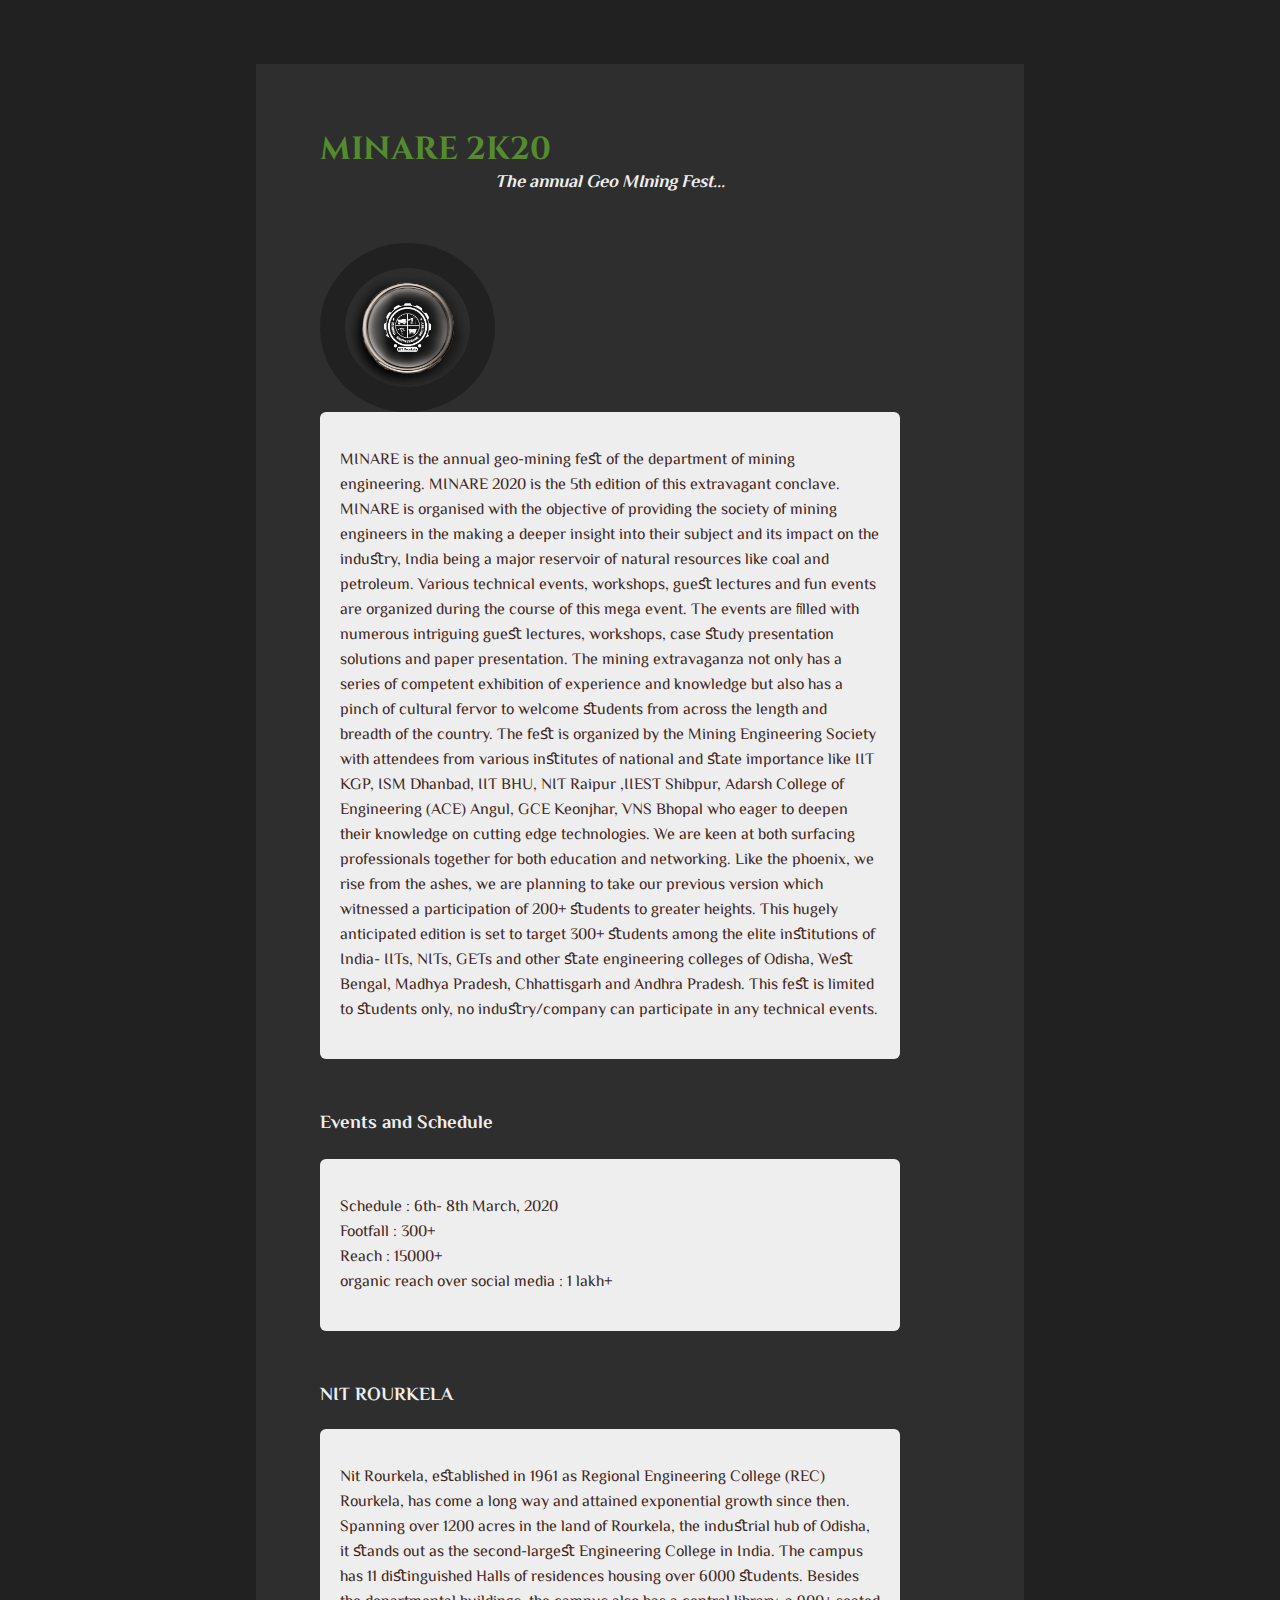
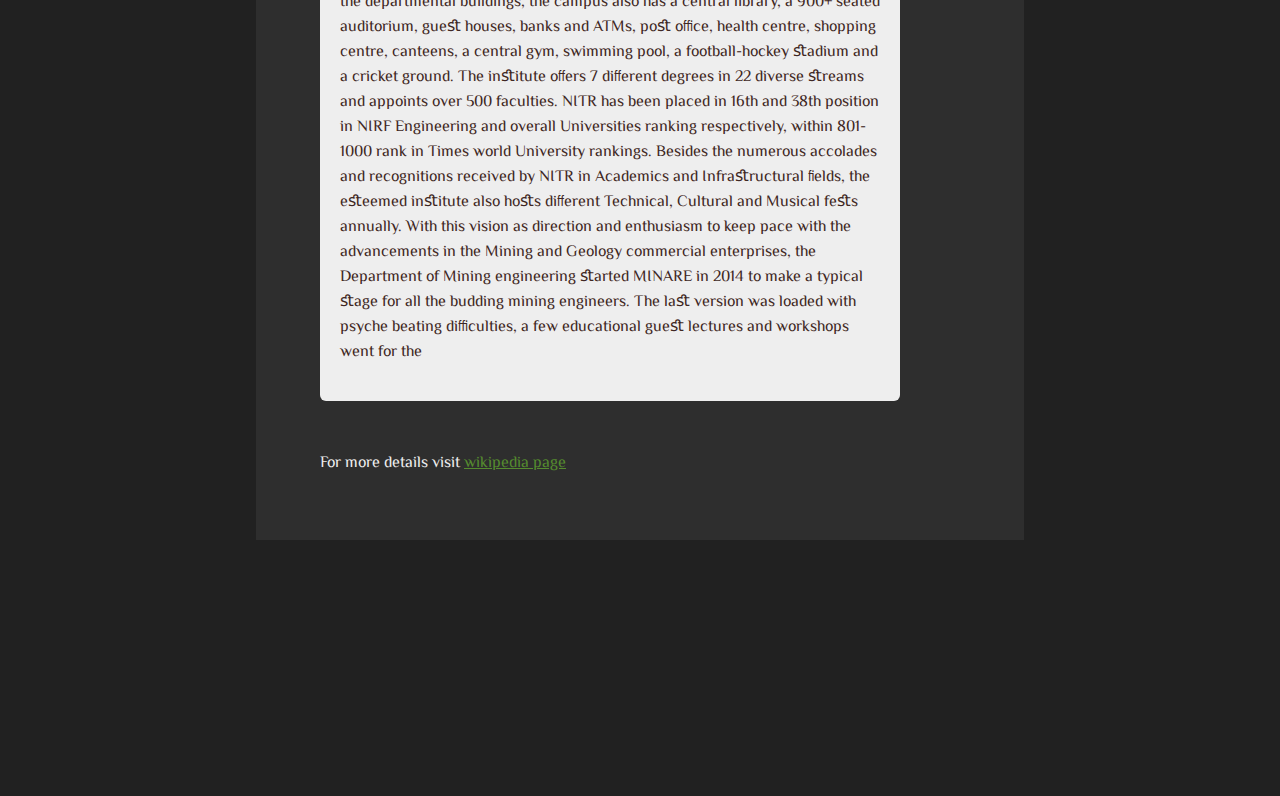
==== au.html @ 538fb4c2 "v" ====
<link rel="stylesheet" type="text/css" href="css/au.css">
<link href="https://fonts.googleapis.com/css?family=Patua+One|Cinzel|BenchNine|El+Messiri" rel="stylesheet">

<body>
  <div class="container-fluid main-container">
    <h1 class="text-primary text-center">MINARE 2K20</h1>
    <div class="row">
      <div class="col-xs-12">
        <h2>The annual Geo MIning Fest...</h2>
      </div>
    </div>
    <div class="row">
      <div class="col-xs-12 col-sm-3">
<!--         <a href="#"> -->
          <img src="assets/img/watch-26-1.png" alt="MINARE" class="img-responsive" id="harambe-face">
<!--         </a> -->
        <!--       <img src="https://timedotcom.files.wordpress.com/2016/08/harambe-memes-cincinnati-zoo.jpg?quality=85&w=1024" alt="Harambe face" id="harambe-face" class="img-responsive"> -->
      </div>
      <div class="col-xs-12 col-sm-9">
        <div class="section text-justify">
        <p>
         MINARE is the annual geo-mining feﬆ of the department of mining engineering. MINARE 2020 is the 5th edition of this extravagant conclave. MINARE is organised with the objective of providing the society of mining engineers in the making a deeper insight into their subject and its impact on the induﬆry, India being a major reservoir of natural resources like coal and petroleum. Various technical events, workshops, gueﬆ lectures and fun events are organized during the course of this mega event. The events are ﬁlled with numerous intriguing gueﬆ lectures, workshops, case ﬆudy presentation solutions and paper presentation.  The mining extravaganza not only has a series of competent exhibition of experience and knowledge but also has a pinch of cultural fervor to welcome ﬆudents from across the length and breadth of the country.
 The feﬆ is organized by the Mining Engineering Society with attendees from various inﬆitutes of national and ﬆate importance like IIT KGP, ISM Dhanbad, IIT BHU, NIT Raipur ,IIEST Shibpur, Adarsh College of Engineering (ACE) Angul, GCE Keonjhar, VNS Bhopal who eager to deepen their knowledge on cutting edge technologies. We are keen at both surfacing professionals together for both education and networking. Like the phoenix, we rise from the ashes, we are planning to take our previous version which witnessed a participation of 200+ ﬆudents to greater heights. This hugely anticipated edition is set to target 300+ ﬆudents among the elite inﬆitutions of India- IITs, NITs, GETs and other ﬆate engineering colleges of Odisha, Weﬆ Bengal, Madhya Pradesh, Chhattisgarh and Andhra Pradesh. This feﬆ is limited to ﬆudents only, no induﬆry/company can participate in any technical events.

        </p>
        </div>
      </div>
    </div>
    <!--     <div class="row section"><div class="col-xs-6"> -->
    <h3>Events and Schedule</h3>
    <!--       </div><div class="col-xs-6"> -->
    <h4></h4>
    <!--       </div></div> -->
    <div class="section text-justify">
    <p>
     Schedule           :    6th- 8th March, 2020 <br> Footfall                   :    300+ <br> Reach               :    15000+ <br> organic reach over social media   :     1 lakh+
 
    </p>
    </div>
    <h3>NIT ROURKELA</h3>
    <div class="section text-justify">
    <p>     Nit Rourkela, eﬆablished in 1961 as Regional Engineering College (REC) Rourkela, has come a long way and attained exponential growth since then. Spanning over 1200 acres in the land of Rourkela, the induﬆrial hub of Odisha, it ﬆands out as the second-largeﬆ Engineering College in India. The campus has 11 diﬆinguished Halls of residences housing over 6000 ﬆudents. Besides the departmental buildings, the campus also has a central library, a 900+ seated auditorium, gueﬆ houses, banks and ATMs, poﬆ oﬃce, health centre, shopping centre, canteens, a central gym, swimming pool, a football-hockey ﬆadium and a cricket ground. The inﬆitute oﬀers 7 diﬀerent degrees in 22 diverse ﬆreams and appoints over 500 faculties. NITR has been placed in 16th and 38th position in NIRF Engineering and overall Universities ranking respectively, within 801-1000 rank in Times world University rankings. Besides the numerous accolades and recognitions received by NITR in Academics and Infraﬆructural ﬁelds, the eﬆeemed inﬆitute also hoﬆs diﬀerent Technical, Cultural and Musical feﬆs annually. With this vision as direction and enthusiasm to keep pace with the advancements in the Mining and Geology commercial enterprises, the Department of Mining engineering ﬆarted MINARE in 2014 to make a typical ﬆage for all the budding mining engineers. The laﬆ version was loaded with psyche beating diﬃculties, a few educational gueﬆ lectures and workshops went for the </p>
    </div>
    
    For more details visit
    <a href="" target="_blank"> wikipedia page</a>
  </div>
</body>
---- css/au.css ----
html{
  background-color: #212121 ;
}

body {
  font-family: "El Messiri", "BenchNine", "Patua One", sans-serif;
  background-color: #2E2E2E  ;
  color: #eeeeee;
  padding: 5%;
  margin: 5% 20% 20% 20%;
/*   min-width: 700px; */
}
h1{
/*   color: #3F729B !important; */
  color: #558b2f  !important;
  font-family: Cinzel, sans-serif;
  margin-bottom: -3%;
}
h2{
  color: #eeeeee;
  font-style: italic;
  font-size: 18px !important;  
  margin-bottom: 8%;
  text-align: center;
}
h3{ color: #eeeeee     ;}
h4{ color: #eeeeee  ; text-align:right;}
#harambe-face{
  border-color: #212121            ;
  border-width: 25px;
  border-style: solid;
  border-radius: 50%;
  max-width: 125px;
}

a{
  color: #3F729B;
  color: #558b2f  !important;
}

.main-container{
  max-width: 580px;
}

.section{
    background-color: #eeeeee   ;
/*   font-size: 16px; */
  padding: 20px;
  margin-bottom: 50px;
  border-radius: 6px;
  color: #3e2723 ;
  
}

p{
/*   margin-bottom: 0px; */
}

li{
  margin-right: 40px;
  margin-bottom: 20px;
}
ul{
  margin: 20px 0px 20px 0px;
}

@media(max-width:700px){
  body{
    margin:0;
  }
  #harambe-face{
/*     display:none; */
    margin:auto;
    margin-bottom:5%;
  }
  li{
    margin:0 0 20px 0;
  }
  ul{
    margin:0 0 0 -40px;
    list-style-position:inside;
  }
}

@media(min-width:700px) and (max-width:1100px){
  body{
    margin: 5%;
  }  
  #harambe-face{
    margin:auto;
    margin-bottom:5%;
  }
}
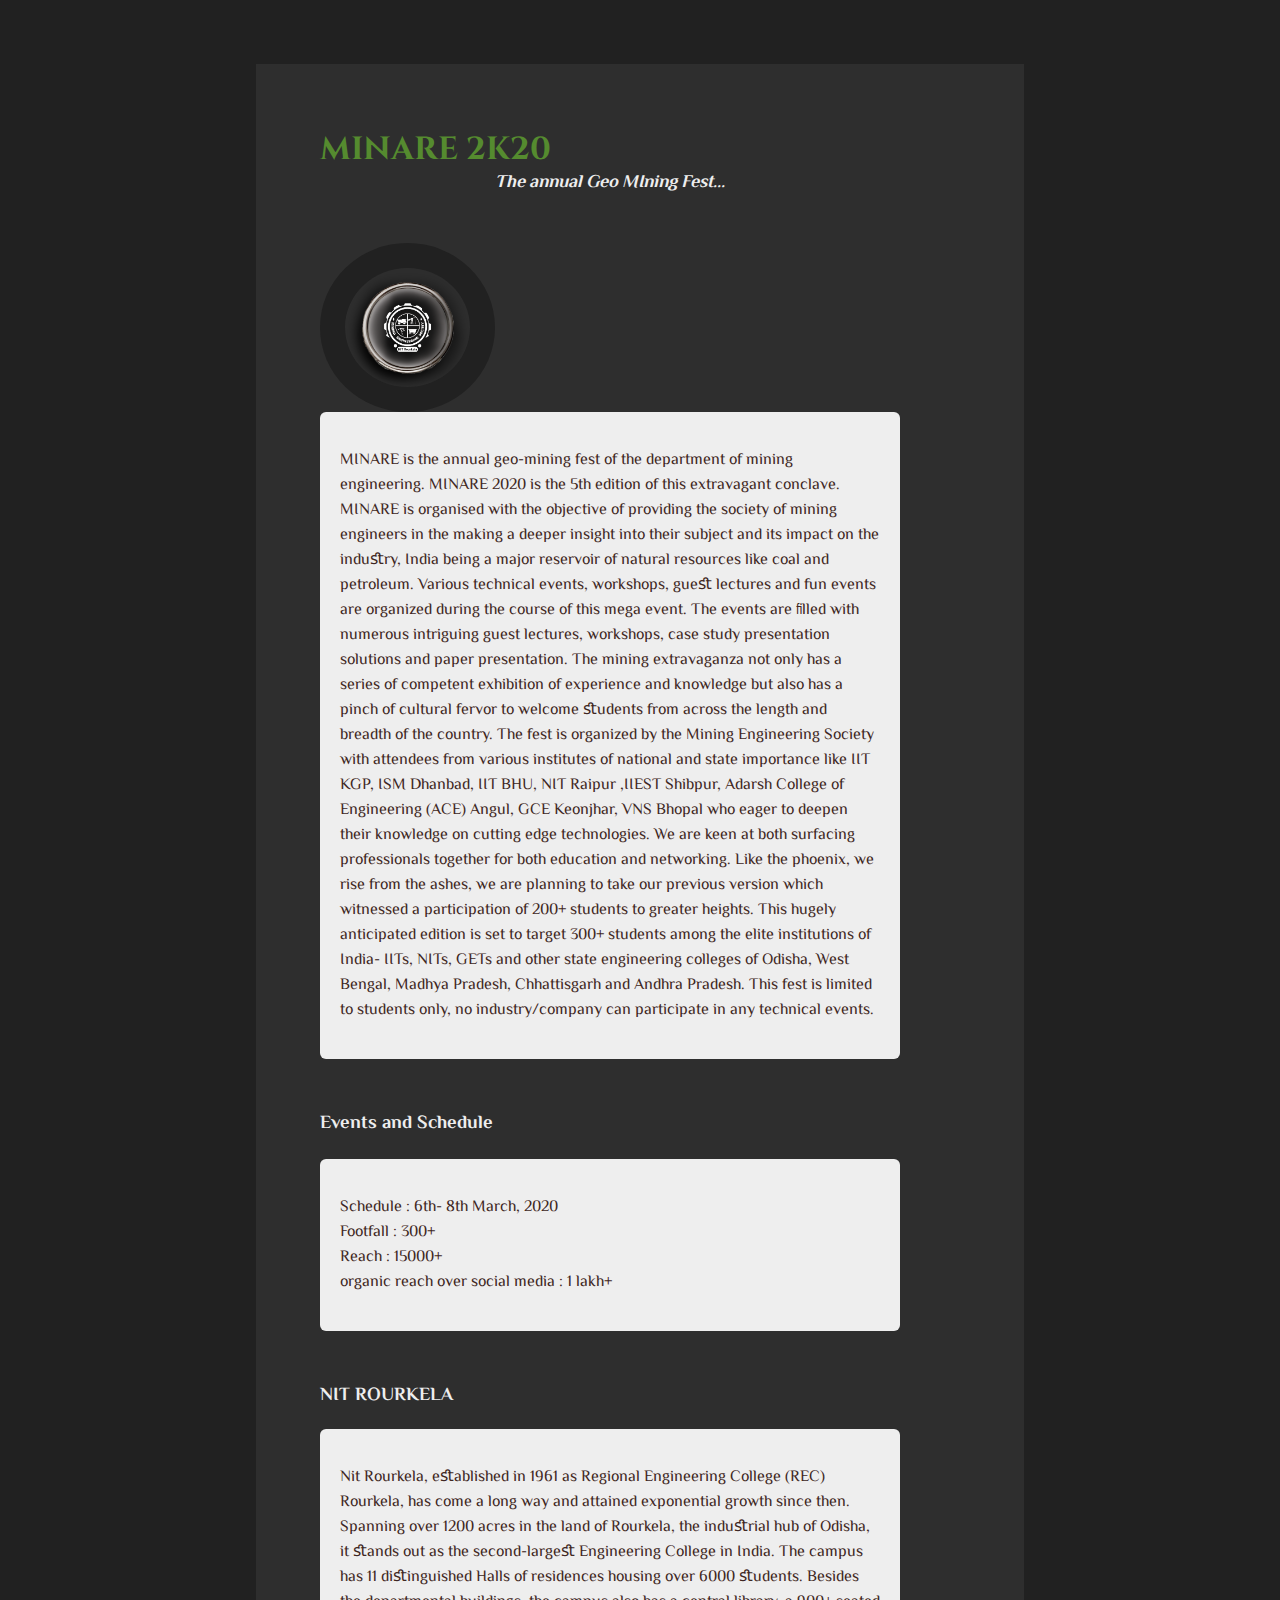
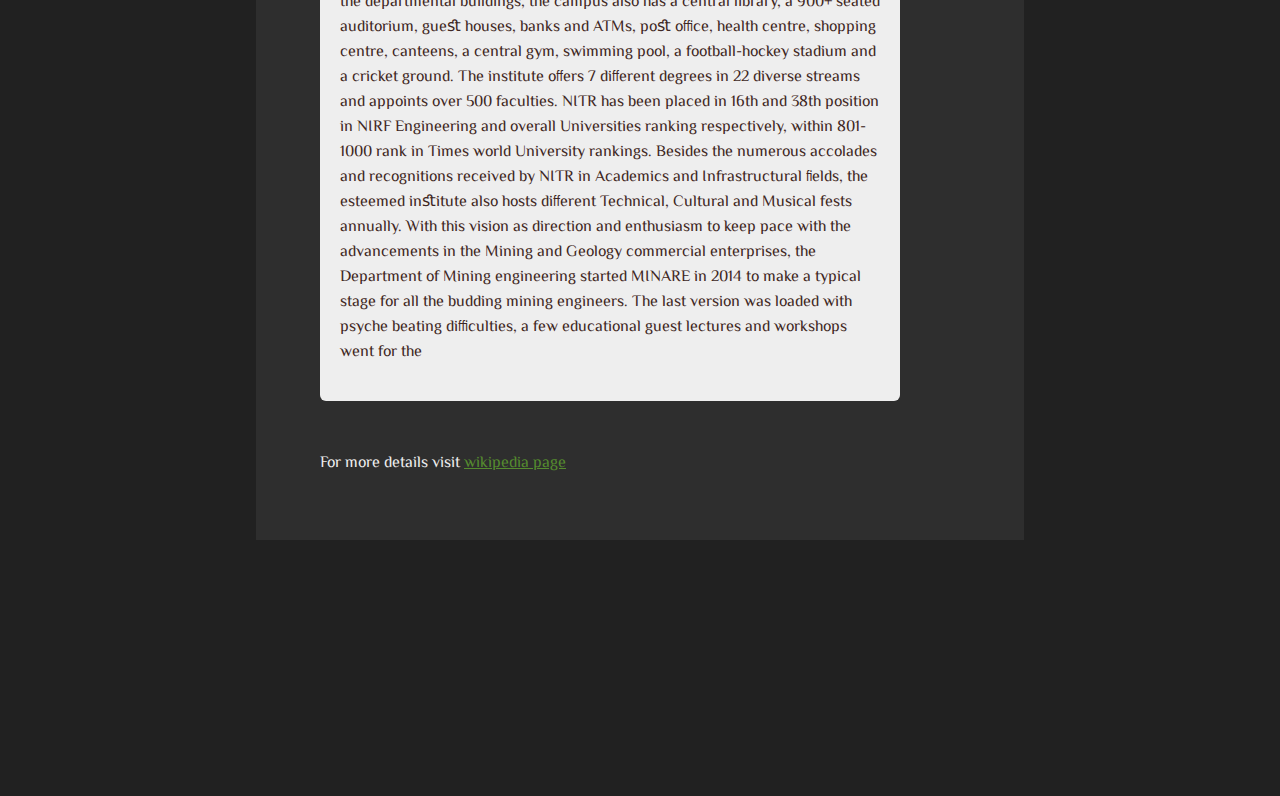
==== commit 7dbf7835: "v" ====
--- a/au.html
+++ b/au.html
@@ -19,8 +19,8 @@
       <div class="col-xs-12 col-sm-9">
         <div class="section text-justify">
         <p>
-         MINARE is the annual geo-mining feﬆ of the department of mining engineering. MINARE 2020 is the 5th edition of this extravagant conclave. MINARE is organised with the objective of providing the society of mining engineers in the making a deeper insight into their subject and its impact on the induﬆry, India being a major reservoir of natural resources like coal and petroleum. Various technical events, workshops, gueﬆ lectures and fun events are organized during the course of this mega event. The events are ﬁlled with numerous intriguing gueﬆ lectures, workshops, case ﬆudy presentation solutions and paper presentation.  The mining extravaganza not only has a series of competent exhibition of experience and knowledge but also has a pinch of cultural fervor to welcome ﬆudents from across the length and breadth of the country.
- The feﬆ is organized by the Mining Engineering Society with attendees from various inﬆitutes of national and ﬆate importance like IIT KGP, ISM Dhanbad, IIT BHU, NIT Raipur ,IIEST Shibpur, Adarsh College of Engineering (ACE) Angul, GCE Keonjhar, VNS Bhopal who eager to deepen their knowledge on cutting edge technologies. We are keen at both surfacing professionals together for both education and networking. Like the phoenix, we rise from the ashes, we are planning to take our previous version which witnessed a participation of 200+ ﬆudents to greater heights. This hugely anticipated edition is set to target 300+ ﬆudents among the elite inﬆitutions of India- IITs, NITs, GETs and other ﬆate engineering colleges of Odisha, Weﬆ Bengal, Madhya Pradesh, Chhattisgarh and Andhra Pradesh. This feﬆ is limited to ﬆudents only, no induﬆry/company can participate in any technical events.
+         MINARE is the annual geo-mining fest of the department of mining engineering. MINARE 2020 is the 5th edition of this extravagant conclave. MINARE is organised with the objective of providing the society of mining engineers in the making a deeper insight into their subject and its impact on the induﬆry, India being a major reservoir of natural resources like coal and petroleum. Various technical events, workshops, gueﬆ lectures and fun events are organized during the course of this mega event. The events are ﬁlled with numerous intriguing guest lectures, workshops, case study presentation solutions and paper presentation.  The mining extravaganza not only has a series of competent exhibition of experience and knowledge but also has a pinch of cultural fervor to welcome ﬆudents from across the length and breadth of the country.
+ The fest is organized by the Mining Engineering Society with attendees from various institutes of national and state importance like IIT KGP, ISM Dhanbad, IIT BHU, NIT Raipur ,IIEST Shibpur, Adarsh College of Engineering (ACE) Angul, GCE Keonjhar, VNS Bhopal who eager to deepen their knowledge on cutting edge technologies. We are keen at both surfacing professionals together for both education and networking. Like the phoenix, we rise from the ashes, we are planning to take our previous version which witnessed a participation of 200+ students to greater heights. This hugely anticipated edition is set to target 300+ students among the elite institutions of India- IITs, NITs, GETs and other state engineering colleges of Odisha, West Bengal, Madhya Pradesh, Chhattisgarh and Andhra Pradesh. This fest is limited to students only, no industry/company can participate in any technical events.
 
         </p>
         </div>
@@ -39,7 +39,7 @@
     </div>
     <h3>NIT ROURKELA</h3>
     <div class="section text-justify">
-    <p>     Nit Rourkela, eﬆablished in 1961 as Regional Engineering College (REC) Rourkela, has come a long way and attained exponential growth since then. Spanning over 1200 acres in the land of Rourkela, the induﬆrial hub of Odisha, it ﬆands out as the second-largeﬆ Engineering College in India. The campus has 11 diﬆinguished Halls of residences housing over 6000 ﬆudents. Besides the departmental buildings, the campus also has a central library, a 900+ seated auditorium, gueﬆ houses, banks and ATMs, poﬆ oﬃce, health centre, shopping centre, canteens, a central gym, swimming pool, a football-hockey ﬆadium and a cricket ground. The inﬆitute oﬀers 7 diﬀerent degrees in 22 diverse ﬆreams and appoints over 500 faculties. NITR has been placed in 16th and 38th position in NIRF Engineering and overall Universities ranking respectively, within 801-1000 rank in Times world University rankings. Besides the numerous accolades and recognitions received by NITR in Academics and Infraﬆructural ﬁelds, the eﬆeemed inﬆitute also hoﬆs diﬀerent Technical, Cultural and Musical feﬆs annually. With this vision as direction and enthusiasm to keep pace with the advancements in the Mining and Geology commercial enterprises, the Department of Mining engineering ﬆarted MINARE in 2014 to make a typical ﬆage for all the budding mining engineers. The laﬆ version was loaded with psyche beating diﬃculties, a few educational gueﬆ lectures and workshops went for the </p>
+    <p>     Nit Rourkela, eﬆablished in 1961 as Regional Engineering College (REC) Rourkela, has come a long way and attained exponential growth since then. Spanning over 1200 acres in the land of Rourkela, the induﬆrial hub of Odisha, it ﬆands out as the second-largeﬆ Engineering College in India. The campus has 11 diﬆinguished Halls of residences housing over 6000 ﬆudents. Besides the departmental buildings, the campus also has a central library, a 900+ seated auditorium, gueﬆ houses, banks and ATMs, poﬆ oﬃce, health centre, shopping centre, canteens, a central gym, swimming pool, a football-hockey stadium and a cricket ground. The institute oﬀers 7 diﬀerent degrees in 22 diverse streams and appoints over 500 faculties. NITR has been placed in 16th and 38th position in NIRF Engineering and overall Universities ranking respectively, within 801-1000 rank in Times world University rankings. Besides the numerous accolades and recognitions received by NITR in Academics and Infrastructural ﬁelds, the esteemed inﬆitute also hosts diﬀerent Technical, Cultural and Musical fests annually. With this vision as direction and enthusiasm to keep pace with the advancements in the Mining and Geology commercial enterprises, the Department of Mining engineering started MINARE in 2014 to make a typical stage for all the budding mining engineers. The last version was loaded with psyche beating diﬃculties, a few educational guest lectures and workshops went for the </p>
     </div>
     
     For more details visit
